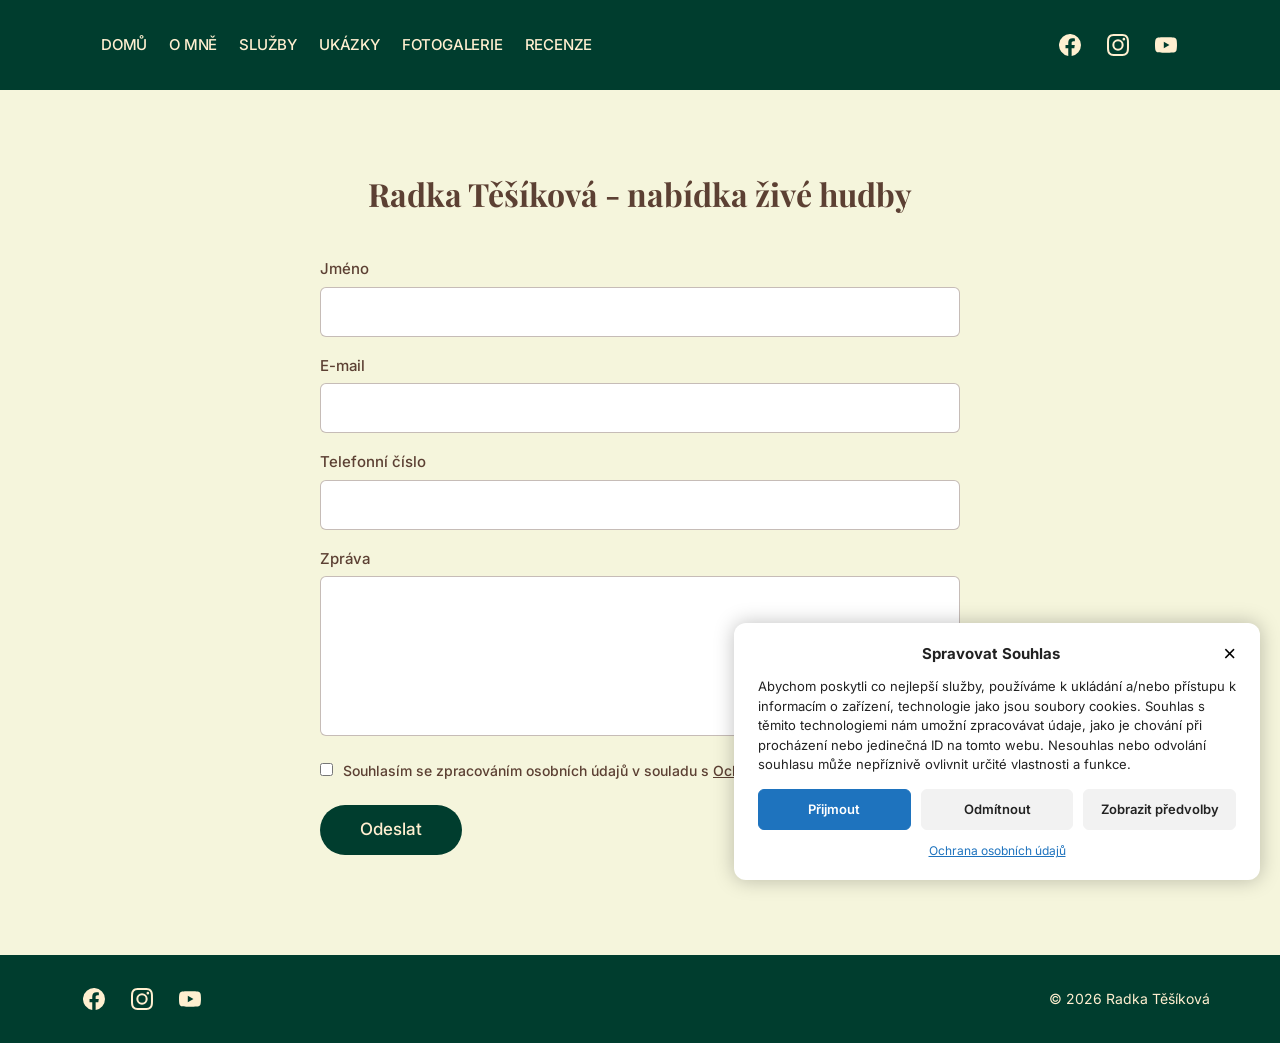
==== kontakt.html @ 89e09bd2 "Add files via upload" ====
<!DOCTYPE html>
<html lang="cs">
<head>
<meta charset="UTF-8">
<meta name="viewport" content="width=device-width, initial-scale=1">
<title>Kontakt - Radka Těšíková</title>
<meta name="description" content="Radka Těšíková - nabídka živé hudby">
<meta name="robots" content="follow, noindex">
<meta property="og:locale" content="cs_CZ">
<meta property="og:type" content="article">
<meta property="og:site_name" content="Radka Těšíková">
<meta property="og:title" content="Kontakt - Radka Těšíková">
<meta property="og:description" content="Radka Těšíková - nabídka živé hudby">
<meta property="og:url" content="https://radkatesikova.cz/kontakt/">
<meta property="og:image" content="https://radkatesikova.cz/wp-content/uploads/2025/07/tesikova_5.webp">
<link rel="preconnect" href="https://fonts.googleapis.com">
<link rel="preconnect" href="https://fonts.gstatic.com" crossorigin>
<link href="https://fonts.googleapis.com/css2?family=Inter:wght@300;400;500;700&family=Playfair+Display:ital,wght@0,400;0,700;1,300;1,400;1,700&display=swap" rel="stylesheet">
<link rel="stylesheet" href="style.css">
</head>
<body>
<a class="skip-link" href="#content">Přeskočit na obsah</a>

<header class="site-header solid">
  <div class="header-inner">
    <button class="menu-toggle" aria-label="Menu" aria-expanded="false">
      <svg viewBox="0 0 24 24"><path d="M3 6h18v2H3zm0 5h18v2H3zm0 5h18v2H3z"/></svg>
    </button>
    <nav class="main-nav" aria-label="Hlavní menu">
      <ul>
        <li><a href="index.html#hero">DOMŮ</a></li>
        <li><a href="index.html#about">O MNĚ</a></li>
        <li><a href="index.html#services">SLUŽBY</a></li>
        <li><a href="index.html#portfolio">UKÁZKY</a></li>
        <li><a href="index.html#gallery">FOTOGALERIE</a></li>
        <li><a href="index.html#reviews">RECENZE</a></li>
      </ul>
    </nav>
    <div class="social">
      <a href="https://www.facebook.com/radka.tesikova" target="_blank" rel="noopener" aria-label="Facebook"><svg viewBox="0 0 24 24"><path d="M24 12a12 12 0 1 0-13.9 11.9v-8.4H7.1V12h3V9.4c0-3 1.8-4.7 4.5-4.7 1.3 0 2.7.2 2.7.2v3h-1.5c-1.5 0-2 .9-2 1.9V12h3.4l-.5 3.5h-2.9v8.4A12 12 0 0 0 24 12z"/></svg></a>
      <a href="https://www.instagram.com/radus_tesikova/" target="_blank" rel="noopener" aria-label="Instagram"><svg viewBox="0 0 24 24"><path d="M12 2.2c3.2 0 3.6 0 4.8.1 3.3.1 4.8 1.7 4.9 4.9.1 1.3.1 1.6.1 4.8s0 3.6-.1 4.8c-.1 3.2-1.7 4.8-4.9 4.9-1.3.1-1.6.1-4.8.1s-3.6 0-4.8-.1c-3.3-.1-4.8-1.7-4.9-4.9C2.2 15.6 2.2 15.2 2.2 12s0-3.6.1-4.8C2.4 3.9 3.9 2.4 7.2 2.3 8.4 2.2 8.8 2.2 12 2.2zM12 0C8.7 0 8.3 0 7.1.1 2.7.3.3 2.7.1 7.1 0 8.3 0 8.7 0 12s0 3.7.1 4.9c.2 4.4 2.6 6.8 7 7 1.2.1 1.6.1 4.9.1s3.7 0 4.9-.1c4.4-.2 6.8-2.6 7-7 .1-1.2.1-1.6.1-4.9s0-3.7-.1-4.9c-.2-4.4-2.6-6.8-7-7C15.7 0 15.3 0 12 0zm0 5.8a6.2 6.2 0 1 0 0 12.4 6.2 6.2 0 0 0 0-12.4zM12 16a4 4 0 1 1 0-8 4 4 0 0 1 0 8zm6.4-11.8a1.4 1.4 0 1 0 0 2.9 1.4 1.4 0 0 0 0-2.9z"/></svg></a>
      <a href="https://www.youtube.com/@radkatesikova1398/featured" target="_blank" rel="noopener" aria-label="YouTube"><svg viewBox="0 0 24 24"><path d="M23.5 6.2a3 3 0 0 0-2.1-2.1C19.5 3.6 12 3.6 12 3.6s-7.5 0-9.4.5A3 3 0 0 0 .5 6.2C0 8.1 0 12 0 12s0 3.9.5 5.8a3 3 0 0 0 2.1 2.1c1.9.5 9.4.5 9.4.5s7.5 0 9.4-.5a3 3 0 0 0 2.1-2.1c.5-1.9.5-5.8.5-5.8s0-3.9-.5-5.8zM9.6 15.6V8.4l6.2 3.6-6.2 3.6z"/></svg></a>
    </div>
  </div>
</header>

<main id="content" class="contact-page">
  <h1>Radka Těšíková - nabídka živé hudby</h1>

  <!--
    Odesílání: vyplňte data-endpoint adresou formulářové služby (např. https://formspree.io/f/XXXX)
    nebo vlastního PHP skriptu. Bez něj formulář otevře e-mail s předvyplněnou zprávou.
  -->
  <form class="contact-form" data-endpoint="" novalidate>
    <div>
      <label for="f-name">Jméno</label>
      <input id="f-name" type="text" name="name" autocomplete="name" required>
    </div>
    <div>
      <label for="f-email">E-mail</label>
      <input id="f-email" type="email" name="email" autocomplete="email" required>
    </div>
    <div>
      <label for="f-phone">Telefonní číslo</label>
      <input id="f-phone" type="tel" name="phone" autocomplete="tel">
    </div>
    <div>
      <label for="f-msg">Zpráva</label>
      <textarea id="f-msg" name="message" required></textarea>
    </div>
    <label class="check">
      <input type="checkbox" name="gdpr" required>
      <span>Souhlasím se zpracováním osobních údajů v souladu s <a href="https://radkatesikova.cz/ochrana-osobnich-udaju/" target="_blank" rel="noopener">Ochrana osobních údajů</a>.</span>
    </label>
    <!-- ochrana proti spamu -->
    <input type="text" name="_gotcha" tabindex="-1" autocomplete="off" style="position:absolute;left:-9999px" aria-hidden="true">
    <button type="submit" class="btn-submit">Odeslat</button>
    <div class="form-msg" role="status" aria-live="polite"></div>
  </form>
</main>

<footer class="site-footer">
  <div class="footer-inner">
    <div class="social">
      <a href="https://www.facebook.com/radka.tesikova" target="_blank" rel="noopener" aria-label="Facebook"><svg viewBox="0 0 24 24"><path d="M24 12a12 12 0 1 0-13.9 11.9v-8.4H7.1V12h3V9.4c0-3 1.8-4.7 4.5-4.7 1.3 0 2.7.2 2.7.2v3h-1.5c-1.5 0-2 .9-2 1.9V12h3.4l-.5 3.5h-2.9v8.4A12 12 0 0 0 24 12z"/></svg></a>
      <a href="https://www.instagram.com/radus_tesikova/" target="_blank" rel="noopener" aria-label="Instagram"><svg viewBox="0 0 24 24"><path d="M12 2.2c3.2 0 3.6 0 4.8.1 3.3.1 4.8 1.7 4.9 4.9.1 1.3.1 1.6.1 4.8s0 3.6-.1 4.8c-.1 3.2-1.7 4.8-4.9 4.9-1.3.1-1.6.1-4.8.1s-3.6 0-4.8-.1c-3.3-.1-4.8-1.7-4.9-4.9C2.2 15.6 2.2 15.2 2.2 12s0-3.6.1-4.8C2.4 3.9 3.9 2.4 7.2 2.3 8.4 2.2 8.8 2.2 12 2.2zM12 0C8.7 0 8.3 0 7.1.1 2.7.3.3 2.7.1 7.1 0 8.3 0 8.7 0 12s0 3.7.1 4.9c.2 4.4 2.6 6.8 7 7 1.2.1 1.6.1 4.9.1s3.7 0 4.9-.1c4.4-.2 6.8-2.6 7-7 .1-1.2.1-1.6.1-4.9s0-3.7-.1-4.9c-.2-4.4-2.6-6.8-7-7C15.7 0 15.3 0 12 0zm0 5.8a6.2 6.2 0 1 0 0 12.4 6.2 6.2 0 0 0 0-12.4zM12 16a4 4 0 1 1 0-8 4 4 0 0 1 0 8zm6.4-11.8a1.4 1.4 0 1 0 0 2.9 1.4 1.4 0 0 0 0-2.9z"/></svg></a>
      <a href="https://www.youtube.com/@radkatesikova1398/featured" target="_blank" rel="noopener" aria-label="YouTube"><svg viewBox="0 0 24 24"><path d="M23.5 6.2a3 3 0 0 0-2.1-2.1C19.5 3.6 12 3.6 12 3.6s-7.5 0-9.4.5A3 3 0 0 0 .5 6.2C0 8.1 0 12 0 12s0 3.9.5 5.8a3 3 0 0 0 2.1 2.1c1.9.5 9.4.5 9.4.5s7.5 0 9.4-.5a3 3 0 0 0 2.1-2.1c.5-1.9.5-5.8.5-5.8s0-3.9-.5-5.8zM9.6 15.6V8.4l6.2 3.6-6.2 3.6z"/></svg></a>
    </div>
    <div class="copy">© <span id="year">2026</span> Radka Těšíková</div>
  </div>
</footer>

<div class="cookie-banner" role="dialog" aria-label="Spravovat souhlas">
  <div class="cb-head"><strong>Spravovat Souhlas</strong><button class="cb-x" aria-label="Zavřít">&times;</button></div>
  <p>Abychom poskytli co nejlepší služby, používáme k ukládání a/nebo přístupu k informacím o zařízení, technologie jako jsou soubory cookies. Souhlas s těmito technologiemi nám umožní zpracovávat údaje, jako je chování při procházení nebo jedinečná ID na tomto webu. Nesouhlas nebo odvolání souhlasu může nepříznivě ovlivnit určité vlastnosti a funkce.</p>
  <div class="cb-prefs">
    <label>Funkční <span class="always">Vždy aktivní</span></label>
    <label>Předvolby <input type="checkbox" data-cat="preferences"></label>
    <label>Statistiky <input type="checkbox" data-cat="statistics"></label>
    <label>Marketing <input type="checkbox" data-cat="marketing"></label>
  </div>
  <div class="cb-buttons">
    <button class="cb-accept">Přijmout</button>
    <button class="cb-deny">Odmítnout</button>
    <button class="cb-show-prefs">Zobrazit předvolby</button>
    <button class="cb-save" hidden>Uložit předvolby</button>
  </div>
  <div class="cb-links"><a href="https://radkatesikova.cz/ochrana-osobnich-udaju/" target="_blank" rel="noopener">Ochrana osobních údajů</a></div>
</div>
<button class="cookie-manage">Spravovat souhlas</button>

<button class="scroll-top" aria-label="Přejít nahoru"><svg viewBox="0 0 24 24"><path d="M12 6 3 15l1.5 1.5L12 9l7.5 7.5L21 15z"/></svg></button>

<script>document.getElementById("year").textContent = new Date().getFullYear();</script>
<script src="script.js"></script>
</body>
</html>
---- style.css ----
/* ===== Radka Těšíková – kopie webu ===== */
:root{
  --primary:#003D2E;      /* tmavě zelená */
  --secondary:#F5F5DC;    /* béžová */
  --text:#FFEFD0;         /* krémová */
  --accent:#5C4033;       /* hnědá */
  --gold:#D4AF37;
  --peach:#F0C691;        /* nadpisy služeb, tlačítko */
  --inter:"Inter",sans-serif;
  --playfair:"Playfair Display",serif;
  --container:1140px;
}
*{box-sizing:border-box;margin:0;padding:0}
html{scroll-behavior:smooth}
body{font-family:var(--inter);font-size:16px;line-height:1.5;color:var(--accent);background:#fff;-webkit-font-smoothing:antialiased}
img{max-width:100%;display:block}
a{color:inherit;text-decoration:none}
.container{max-width:var(--container);margin:0 auto;padding:0 10px}
.skip-link{position:absolute;left:-9999px;top:0;background:#fff;color:#000;padding:8px 14px;z-index:999}
.skip-link:focus{left:10px}

/* ===== Header ===== */
.site-header{position:absolute;top:0;left:0;right:0;z-index:50;padding:10px}
.site-header.solid{position:relative;background:var(--primary)}
.header-inner{max-width:1100px;margin:0 auto;display:flex;align-items:center;justify-content:space-between;min-height:70px}
.main-nav ul{list-style:none;display:flex;gap:0}
.main-nav a{display:block;padding:6px 11px;font-size:15px;font-weight:500;letter-spacing:-.2px;color:var(--text);position:relative;transition:color .25s}
.main-nav a::after{content:"";position:absolute;left:11px;right:11px;bottom:2px;height:2px;background:var(--peach);transform:scaleX(0);transition:transform .3s}
.main-nav a:hover{color:var(--peach)}
.main-nav a:hover::after{transform:scaleX(1)}
.social{display:flex;gap:0}
.social a{width:48px;height:48px;display:grid;place-items:center;border-radius:55px;color:var(--text);transition:transform .25s,color .25s}
.social a:hover{transform:translateY(-3px);color:var(--peach)}
.social svg{width:22px;height:22px;fill:currentColor}
.menu-toggle{display:none;background:none;border:0;cursor:pointer;padding:10px;color:var(--text)}
.menu-toggle svg{width:28px;height:28px;fill:currentColor}

/* ===== Hero ===== */
.hero{position:relative;min-height:100vh;display:flex;align-items:center;background:url("https://radkatesikova.cz/wp-content/uploads/2025/07/hero_image_optimized.webp") center/cover no-repeat;padding:10px}
.hero::before{content:"";position:absolute;inset:0;background:linear-gradient(270deg,rgba(255,0,0,0) 32%,rgba(0,61,46,.97) 100%);opacity:.68}
.hero-content{position:relative;z-index:1;width:100%;max-width:1100px;margin:0 auto;padding-left:135px}
.hero-content .inner{max-width:590px}
.hero h1{font-size:80px;font-weight:300;line-height:1.1;color:var(--text)}
.hero h2{font-size:33px;font-weight:300;line-height:1.5;color:var(--text);text-align:center;margin-top:5px}
.hero p{font-size:28px;font-weight:300;line-height:1.5;color:var(--text);margin-top:30px;padding-left:7px}
.hero p+p{margin-top:14px}
.hero .btn-wrap{text-align:center;margin-top:34px;padding-right:200px}
.btn-hero{display:inline-block;background:var(--peach);color:var(--primary);font-size:25px;font-weight:500;padding:10px 30px;border-radius:45px;transition:background .3s,transform .3s}
.btn-hero:hover{background:var(--text);transform:translateY(-2px)}
.hero-mobile{display:none}

/* ===== O mně ===== */
.about{background:var(--secondary);padding:70px 20px 280px}
.about-grid{max-width:var(--container);margin:0 auto;display:grid;grid-template-columns:228px 353px 80px 1fr;align-items:start}
.about-img{grid-column:2;padding:10px}
.about-img img{width:333px;height:500px;object-fit:cover}
.about-text{grid-column:4;padding:10px;padding-top:40px}
.about-title{font-family:var(--playfair);font-size:32px;font-weight:700;color:var(--accent);line-height:1.3;margin-bottom:30px}
.about-title .iii{font-family:var(--inter);font-weight:300;letter-spacing:1px;color:var(--gold)}
.about-text p{font-size:16px;color:var(--accent);margin-bottom:19px}

/* ===== Služby ===== */
.services{background:var(--primary);padding:0 20px 70px;color:var(--text)}
.services-grid{max-width:var(--container);margin:0 auto;display:grid;grid-template-columns:365px 79px 1fr 70px;align-items:start}
.poems{position:relative;background:var(--text);color:var(--primary);padding:87px 29px 50px 43px;margin-top:-210px;font-family:var(--playfair);font-style:italic}
.poems .q{position:absolute;width:70px;height:46px}
.poems .q-top{top:-20px;left:43px}
.poems .q-bottom{bottom:-46px;right:50px;transform:rotate(180deg)}
.poems h2{font-size:16px;font-weight:700;margin-bottom:20px}
.poems p{font-size:16px;font-weight:300;line-height:1.5;margin-bottom:23px}
.poems h2+p{margin-top:0}
.poems .poem+.poem{margin-top:42px}
.poems .end{text-align:right;font-weight:400}
.offer{grid-column:3;padding:10px;padding-top:40px}
.offer h2{font-family:var(--playfair);font-size:24px;font-weight:700;color:var(--text);margin-bottom:20px}
.offer h3{font-size:20px;font-weight:700;color:var(--peach);margin:0 0 10px}
.offer-block{margin-bottom:22px}
.offer p{font-size:16px}
.price-row{display:flex;justify-content:space-between;gap:20px;padding:3px 0;border-bottom:1px dashed rgba(255,239,208,.18)}
.price-row b{white-space:nowrap}
.price-row.extra{border:0;margin-top:8px}
.travel{font-size:14px;text-align:right;margin-top:8px}
.btn-outline{display:inline-block;border:1px solid var(--text);color:var(--text);background:var(--primary);padding:10px 30px;border-radius:45px;font-weight:500;transition:background .3s,color .3s}
.btn-outline:hover{background:var(--text);color:var(--primary)}
.offer .btn-wrap{text-align:center;margin:30px 0 40px}
.offer-notes{max-width:var(--container);margin:30px auto 0;padding:0 10px;font-size:14px;line-height:1.6;text-align:center;color:var(--text)}
.offer-notes p+p{margin-top:16px}

/* ===== Ukázky ===== */
.portfolio{background:var(--secondary);padding:70px 20px 80px}
.section-title{font-family:var(--playfair);font-size:24px;font-weight:700;text-align:center;padding:10px;margin-bottom:20px}
.portfolio .section-title{color:var(--accent)}
.videos{max-width:var(--container);margin:0 auto;display:grid;grid-template-columns:302px 672px;justify-content:center;gap:42px;align-items:start}
.videos .col{display:flex;flex-direction:column;gap:14px;padding:10px}
.video{position:relative;width:100%;background:#000;overflow:hidden}
.video.vertical{aspect-ratio:9/16}
.video.horizontal{aspect-ratio:16/9}
.video iframe,.video .yt-facade{position:absolute;inset:0;width:100%;height:100%;border:0}
.yt-facade{cursor:pointer;background-size:cover;background-position:center;display:grid;place-items:center}
.yt-facade::after{content:"";width:68px;height:48px;background:url("data:image/svg+xml,%3Csvg xmlns='http://www.w3.org/2000/svg' viewBox='0 0 68 48'%3E%3Cpath d='M66.5 7.7c-.8-2.9-2.5-5.4-5.4-6.2C55.8.1 34 0 34 0S12.2.1 6.9 1.6C4 2.4 2.3 4.8 1.5 7.7 0 13 0 24 0 24s0 11 1.5 16.3c.8 2.9 2.5 5.4 5.4 6.2C12.2 47.9 34 48 34 48s21.8-.1 27.1-1.6c2.9-.8 4.6-3.2 5.4-6.2C68 35 68 24 68 24s0-11-1.5-16.3z' fill='%23f00'/%3E%3Cpath d='M45 24 27 14v20' fill='%23fff'/%3E%3C/svg%3E") center/contain no-repeat;transition:transform .2s}
.yt-facade:hover::after{transform:scale(1.1)}

/* ===== Fotogalerie ===== */
.gallery{background:var(--primary);padding:70px 20px 80px}
.gallery .section-title{color:var(--text)}
.carousel{position:relative;max-width:var(--container);margin:0 auto}
.carousel-viewport{overflow:hidden;margin:0 30px}
.carousel-track{display:flex;transition:transform .5s ease}
.carousel-slide{flex:0 0 auto}
.gallery .carousel-slide{padding:0 10px}
.gallery .carousel-slide a{display:block;cursor:zoom-in}
.gallery .carousel-slide img{width:100%;aspect-ratio:683/1024;object-fit:cover}
.carousel-btn{position:absolute;top:50%;transform:translateY(-50%);background:none;border:0;cursor:pointer;width:30px;height:40px;display:grid;place-items:center;z-index:2;opacity:.9}
.carousel-btn:hover{opacity:1}
.carousel-btn svg{width:20px;height:20px;fill:currentColor}
.carousel-btn.prev{left:0}.carousel-btn.next{right:0}
.gallery .carousel-btn{color:var(--text)}
.reviews .carousel-btn{color:var(--accent)}

/* Lightbox */
.lightbox{position:fixed;inset:0;background:rgba(0,0,0,.92);z-index:200;display:none;align-items:center;justify-content:center}
.lightbox.open{display:flex}
.lightbox img{max-width:90vw;max-height:88vh;object-fit:contain}
.lightbox button{position:absolute;background:none;border:0;color:#fff;cursor:pointer;font-size:38px;line-height:1;padding:14px;opacity:.8}
.lightbox button:hover{opacity:1}
.lb-close{top:10px;right:14px}
.lb-prev{left:10px;top:50%;transform:translateY(-50%)}
.lb-next{right:10px;top:50%;transform:translateY(-50%)}
.lb-count{position:absolute;top:22px;left:24px;color:#fff;font-size:14px;opacity:.8}

/* ===== Recenze ===== */
.reviews{background:var(--text);padding:70px 20px 90px}
.reviews .section-title{color:var(--accent)}
.reviews .carousel-slide{padding:0 10px;align-self:flex-start}
.review{position:relative;padding-top:55px}
.review .avatar{position:absolute;top:0;left:50%;transform:translateX(-50%);width:100px;height:100px;border-radius:50%;object-fit:cover;z-index:1;background:#fff}
.review-card{position:relative;background:var(--secondary);padding:30px;padding-top:65px;text-align:center;color:var(--accent)}
.review-card .q{position:absolute;width:32px;height:21px}
.review-card .q-top{top:-5px;left:30px}
.review-card .q-bottom{bottom:16px;right:30px;transform:rotate(180deg)}
.review-card p{font-size:15px;line-height:1.5;padding:0 10px}
.review-card p+p{margin-top:10px}
.review-card .name{font-weight:700;margin-top:10px}
.reviews .carousel-track{align-items:flex-start}

/* ===== Footer ===== */
.site-footer{background:var(--primary);color:var(--text);padding:0 25px}
.footer-inner{max-width:var(--container);margin:0 auto;min-height:88px;display:flex;align-items:center;justify-content:space-between;gap:20px}
.site-footer .copy{font-size:14px}

/* ===== Kontakt ===== */
.contact-page{background:var(--secondary);padding:80px 20px 100px;min-height:calc(100vh - 178px)}
.contact-page h1{font-family:var(--playfair);font-size:32px;font-weight:700;color:var(--accent);text-align:center;margin-bottom:40px}
.contact-form{max-width:640px;margin:0 auto;display:grid;gap:18px}
.contact-form label{display:block;font-size:15px;font-weight:500;color:var(--accent);margin-bottom:6px}
.contact-form input[type=text],.contact-form input[type=email],.contact-form input[type=tel],.contact-form textarea{width:100%;font:inherit;color:var(--accent);background:#fff;border:1px solid rgba(92,64,51,.35);border-radius:6px;padding:12px 14px;transition:border-color .2s,box-shadow .2s}
.contact-form input:focus,.contact-form textarea:focus{outline:none;border-color:var(--primary);box-shadow:0 0 0 3px rgba(0,61,46,.15)}
.contact-form textarea{min-height:160px;resize:vertical}
.contact-form .check{display:flex;gap:10px;align-items:flex-start;font-size:14px;color:var(--accent)}
.contact-form .check input{margin-top:3px;accent-color:var(--primary)}
.contact-form .check a{text-decoration:underline}
.contact-form .error{border-color:#b3261e!important}
.contact-form .err-msg{color:#b3261e;font-size:13px;margin-top:4px}
.btn-submit{justify-self:start;background:var(--primary);color:var(--text);border:0;font:inherit;font-weight:500;font-size:17px;padding:12px 40px;border-radius:45px;cursor:pointer;transition:background .3s}
.btn-submit:hover{background:var(--accent)}
.form-msg{padding:14px;border-radius:6px;font-size:15px;display:none}
.form-msg.ok{display:block;background:#e4efe9;color:var(--primary)}
.form-msg.bad{display:block;background:#f9e3e1;color:#8a1c14}

/* ===== Cookie lišta ===== */
.cookie-banner{position:fixed;right:20px;bottom:20px;width:526px;max-width:calc(100% - 40px);background:#fff;color:#222;border-radius:12px;box-shadow:0 0 20px rgba(0,0,0,.25);padding:20px 24px;z-index:150;font-size:13px;line-height:1.5;display:none}
.cookie-banner.show{display:block}
.cookie-banner .cb-head{display:flex;justify-content:space-between;align-items:center;margin-bottom:12px}
.cookie-banner .cb-head strong{font-size:15px;flex:1;text-align:center}
.cookie-banner .cb-x{background:none;border:0;font-size:22px;cursor:pointer;line-height:1}
.cb-prefs{display:none;margin:12px 0}
.cb-prefs.open{display:block}
.cb-prefs label{display:flex;justify-content:space-between;align-items:center;padding:9px 12px;background:#f2f2f2;border-radius:6px;margin-bottom:6px;font-weight:600}
.cb-prefs .always{font-weight:400;color:#1b7a3e;font-size:12px}
.cb-buttons{display:flex;gap:10px;margin-top:14px}
.cb-buttons button{flex:1;padding:10px;border-radius:6px;font:inherit;font-weight:600;cursor:pointer;border:1px solid #f2f2f2;background:#f2f2f2;color:#222}
.cb-buttons .cb-accept{background:#1e73be;border-color:#1e73be;color:#fff}
.cb-links{text-align:center;margin-top:12px;font-size:12px}
.cb-links a{text-decoration:underline;color:#1e73be;margin:0 6px}
.cookie-manage{position:fixed;right:40px;bottom:0;background:#fff;color:#222;font-size:13px;padding:7px 14px;border-radius:6px 6px 0 0;box-shadow:0 0 10px rgba(0,0,0,.2);border:0;cursor:pointer;z-index:140;display:none}
.cookie-manage.show{display:block}

/* Scroll top */
.scroll-top{position:fixed;right:20px;bottom:60px;width:44px;height:44px;border-radius:50%;background:var(--peach);color:var(--primary);border:0;cursor:pointer;display:grid;place-items:center;opacity:0;visibility:hidden;transition:opacity .3s,visibility .3s;z-index:120}
.scroll-top.show{opacity:1;visibility:visible}
.scroll-top svg{width:18px;height:18px;fill:currentColor}

/* Animace při scrollu */
.reveal{opacity:0;transform:translateY(30px);transition:opacity .9s ease,transform .9s ease}
.reveal.in{opacity:1;transform:none}

/* ===== Tablet ===== */
@media (max-width:1024px){
  .hero-content{padding-left:40px}
  .hero h1{font-size:64px}
  .about-grid{grid-template-columns:1fr 1fr;gap:30px}
  .about-img{grid-column:1;justify-self:end}
  .about-text{grid-column:2}
  .about{padding-bottom:70px}
  .services{padding-top:70px}
  .services-grid{grid-template-columns:1fr;max-width:700px}
  .poems{margin-top:0}
  .offer{grid-column:1;padding-top:70px}
  .videos{grid-template-columns:1fr 2fr}
}

/* ===== Mobil ===== */
@media (max-width:767px){
  .site-header{padding:5px 10px}
  .menu-toggle{display:block}
  .main-nav{position:absolute;top:100%;left:0;right:0;background:var(--primary);max-height:0;overflow:hidden;transition:max-height .35s}
  .main-nav.open{max-height:400px}
  .main-nav ul{flex-direction:column;padding:10px 0}
  .main-nav a{padding:12px 20px;text-align:center}
  .main-nav a::after{display:none}
  .hero{display:none}
  .hero-mobile{display:block;background:var(--primary);color:var(--text);text-align:center;padding:110px 20px 40px;position:relative}
  .hero-mobile h1{font-size:44px;font-weight:300;line-height:1.1}
  .hero-mobile h2{font-size:24px;font-weight:300;margin:6px 0 24px}
  .hero-mobile p{font-size:20px;font-weight:300;line-height:1.5}
  .hero-mobile p+p{margin-top:14px}
  .hero-mobile .btn-hero{font-size:20px;margin:28px 0 30px}
  .hero-mobile img{margin:0 auto;width:100%;max-width:500px}
  .about{padding:50px 15px}
  .about-grid{grid-template-columns:1fr}
  .about-img,.about-text{grid-column:1;justify-self:center;text-align:center}
  .about-img img{width:100%;height:auto;aspect-ratio:2/3}
  .about-text{padding-top:20px}
  .services{padding:60px 15px}
  .poems{padding:70px 25px 50px}
  .offer{text-align:center}
  .price-row{flex-direction:column;align-items:center;gap:0;border:0}
  .travel{text-align:center}
  .videos{grid-template-columns:1fr;max-width:400px;gap:14px}
  .videos .col{padding:0}
  .carousel-viewport{margin:0 26px}
  .footer-inner{flex-direction:column;justify-content:center;padding:20px 0}
  .hero h1{font-size:44px}
}
@media (prefers-reduced-motion:reduce){*{transition:none!important;scroll-behavior:auto!important}.reveal{opacity:1;transform:none}}
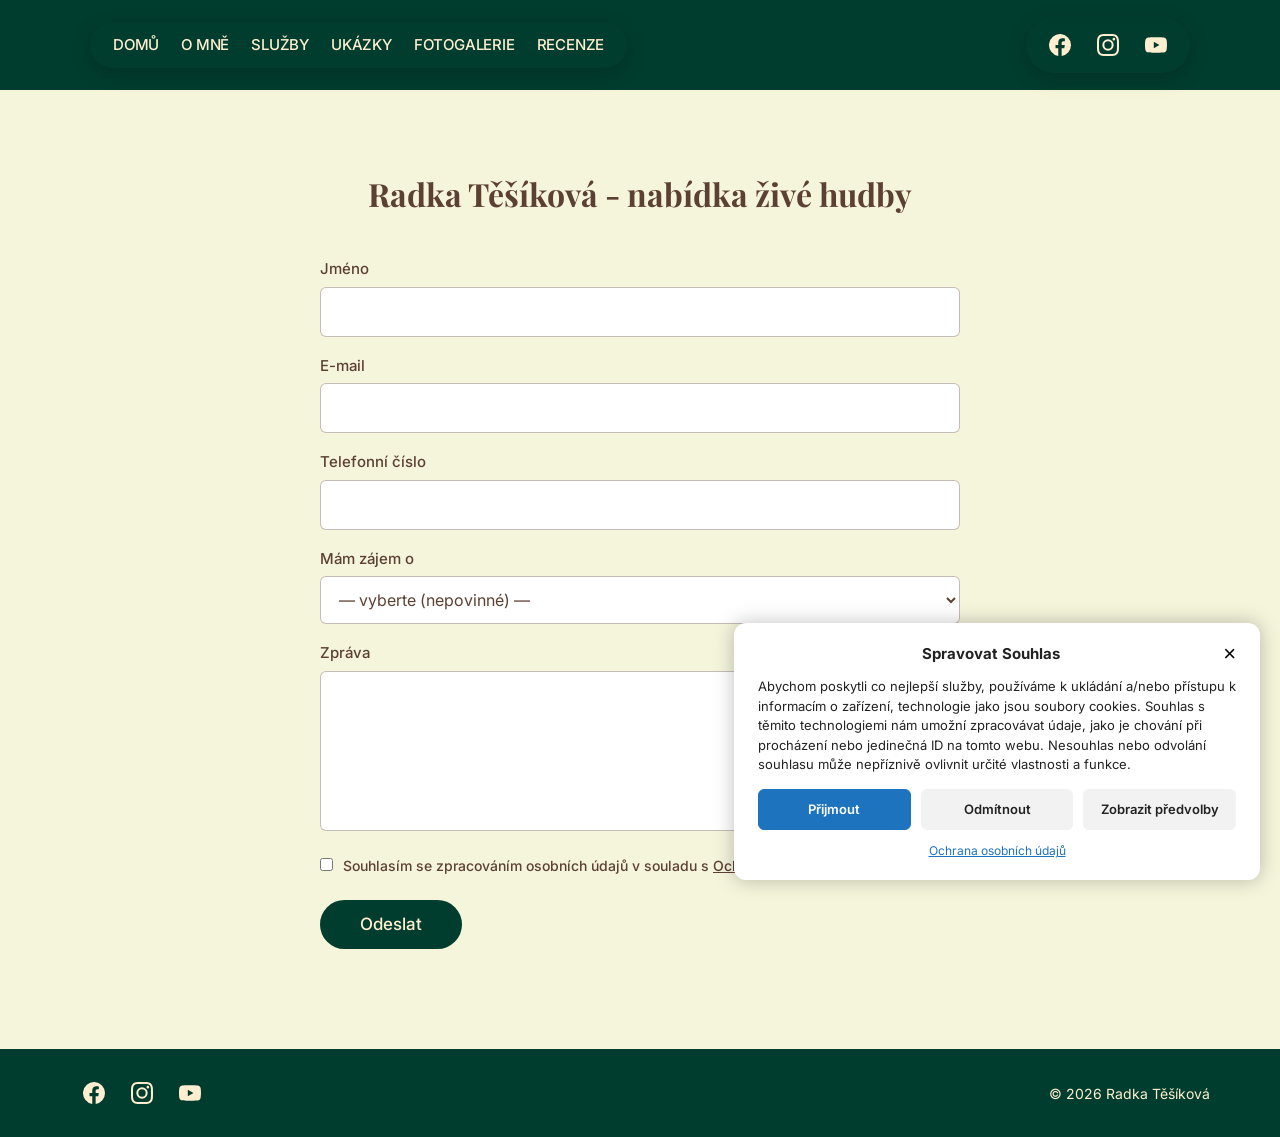
==== commit 261db1e8: "Add files via upload" ====
--- a/kontakt.html
+++ b/kontakt.html
@@ -12,7 +12,7 @@
 <meta property="og:title" content="Kontakt - Radka Těšíková">
 <meta property="og:description" content="Radka Těšíková - nabídka živé hudby">
 <meta property="og:url" content="https://radkatesikova.cz/kontakt/">
-<meta property="og:image" content="https://radkatesikova.cz/wp-content/uploads/2025/07/tesikova_5.webp">
+<meta property="og:image" content="https://radka.jurco.io/og.webp">
 <link rel="preconnect" href="https://fonts.googleapis.com">
 <link rel="preconnect" href="https://fonts.gstatic.com" crossorigin>
 <link href="https://fonts.googleapis.com/css2?family=Inter:wght@300;400;500;700&family=Playfair+Display:ital,wght@0,400;0,700;1,300;1,400;1,700&display=swap" rel="stylesheet">
@@ -65,6 +65,24 @@
       <input id="f-phone" type="tel" name="phone" autocomplete="tel">
     </div>
     <div>
+      <label for="f-pkg">Mám zájem o</label>
+      <select id="f-pkg" name="balicek">
+        <option value="">— vyberte (nepovinné) —</option>
+        <optgroup label="Svatba">
+          <option>Piano obřad (4 200 Kč)</option>
+          <option>Cello &amp; piano obřad (5 400 Kč)</option>
+          <option>Svatební balíček piano (od 6 900 Kč)</option>
+          <option>Svatební balíček cello &amp; piano (od 7 900 Kč)</option>
+          <option>Svatební obřad s více muzikanty (individuální nacenění)</option>
+        </optgroup>
+        <optgroup label="Další">
+          <option>Živá hudba na míru (např. firemní večírek, ples, oslava, koncert apod.)</option>
+          <option>Výuková lekce</option>
+          <option>Program na míru</option>
+        </optgroup>
+      </select>
+    </div>
+    <div>
       <label for="f-msg">Zpráva</label>
       <textarea id="f-msg" name="message" required></textarea>
     </div>
--- a/style.css
+++ b/style.css
@@ -13,7 +13,7 @@
 *{box-sizing:border-box;margin:0;padding:0}
 html{scroll-behavior:smooth}
 body{font-family:var(--inter);font-size:16px;line-height:1.5;color:var(--accent);background:#fff;-webkit-font-smoothing:antialiased}
-img{max-width:100%;display:block}
+img{max-width:100%;height:auto;display:block}
 a{color:inherit;text-decoration:none}
 .container{max-width:var(--container);margin:0 auto;padding:0 10px}
 .skip-link{position:absolute;left:-9999px;top:0;background:#fff;color:#000;padding:8px 14px;z-index:999}
@@ -23,31 +23,41 @@
 .site-header{position:absolute;top:0;left:0;right:0;z-index:50;padding:10px}
 .site-header.solid{position:relative;background:var(--primary)}
 .header-inner{max-width:1100px;margin:0 auto;display:flex;align-items:center;justify-content:space-between;min-height:70px}
-.main-nav ul{list-style:none;display:flex;gap:0}
+.main-nav ul{list-style:none;display:flex;gap:0;background:var(--primary);border-radius:40px;padding:6px 12px;box-shadow:0 6px 20px rgba(0,0,0,.18)}
 .main-nav a{display:block;padding:6px 11px;font-size:15px;font-weight:500;letter-spacing:-.2px;color:var(--text);position:relative;transition:color .25s}
 .main-nav a::after{content:"";position:absolute;left:11px;right:11px;bottom:2px;height:2px;background:var(--peach);transform:scaleX(0);transition:transform .3s}
 .main-nav a:hover{color:var(--peach)}
 .main-nav a:hover::after{transform:scaleX(1)}
 .social{display:flex;gap:0}
+.site-header .social{background:var(--primary);border-radius:40px;padding:4px 10px;box-shadow:0 6px 20px rgba(0,0,0,.18)}
 .social a{width:48px;height:48px;display:grid;place-items:center;border-radius:55px;color:var(--text);transition:transform .25s,color .25s}
 .social a:hover{transform:translateY(-3px);color:var(--peach)}
 .social svg{width:22px;height:22px;fill:currentColor}
-.menu-toggle{display:none;background:none;border:0;cursor:pointer;padding:10px;color:var(--text)}
+.menu-toggle{display:none;background:var(--primary);border:0;border-radius:50%;cursor:pointer;padding:10px;color:var(--text);box-shadow:0 6px 20px rgba(0,0,0,.18)}
 .menu-toggle svg{width:28px;height:28px;fill:currentColor}
 
 /* ===== Hero ===== */
-.hero{position:relative;min-height:100vh;display:flex;align-items:center;background:url("https://radkatesikova.cz/wp-content/uploads/2025/07/hero_image_optimized.webp") center/cover no-repeat;padding:10px}
-.hero::before{content:"";position:absolute;inset:0;background:linear-gradient(270deg,rgba(255,0,0,0) 32%,rgba(0,61,46,.97) 100%);opacity:.68}
-.hero-content{position:relative;z-index:1;width:100%;max-width:1100px;margin:0 auto;padding-left:135px}
-.hero-content .inner{max-width:590px}
+.hero{position:relative;min-height:100vh;display:flex;align-items:center;background:url("hero.webp") 30% center/cover no-repeat;padding:10px}
+.hero::before{content:"";position:absolute;inset:0;background:linear-gradient(90deg,rgba(0,61,46,0) 40%,rgba(0,61,46,.97) 100%);opacity:.75}
+.hero-content{position:relative;z-index:1;width:100%;max-width:1300px;margin:0 auto;display:flex;justify-content:flex-end;padding-right:40px}
+.hero-content .inner{width:50%;max-width:590px}
 .hero h1{font-size:80px;font-weight:300;line-height:1.1;color:var(--text)}
 .hero h2{font-size:33px;font-weight:300;line-height:1.5;color:var(--text);text-align:center;margin-top:5px}
 .hero p{font-size:28px;font-weight:300;line-height:1.5;color:var(--text);margin-top:30px;padding-left:7px}
 .hero p+p{margin-top:14px}
-.hero .btn-wrap{text-align:center;margin-top:34px;padding-right:200px}
+.hero .btn-wrap{margin-top:34px;padding-left:7px}
 .btn-hero{display:inline-block;background:var(--peach);color:var(--primary);font-size:25px;font-weight:500;padding:10px 30px;border-radius:45px;transition:background .3s,transform .3s}
 .btn-hero:hover{background:var(--text);transform:translateY(-2px)}
-.hero-mobile{display:none}
+.hero-mobile{display:none;background:var(--primary);color:var(--text);text-align:center}
+.hm-photo{position:relative}
+.hm-photo img{width:100%;height:auto;aspect-ratio:1/1;object-fit:cover}
+.hm-photo::after{content:"";position:absolute;left:0;right:0;bottom:0;height:22%;background:linear-gradient(to bottom,rgba(0,61,46,0),var(--primary))}
+.hm-text{padding:10px 24px 50px;position:relative;margin-top:-10px}
+.hm-text h1{font-size:62px;font-weight:300;line-height:1.1}
+.hm-text h2{font-size:26px;font-weight:300;margin:10px 0 26px}
+.hm-text p{font-size:20px;font-weight:300;line-height:1.5}
+.hm-text p.strong{font-weight:600;margin-top:4px}
+.hm-text .btn-hero{font-size:20px;margin-top:30px}
 
 /* ===== O mně ===== */
 .about{background:var(--secondary);padding:70px 20px 280px}
@@ -86,6 +96,79 @@
 .offer-notes{max-width:var(--container);margin:30px auto 0;padding:0 10px;font-size:14px;line-height:1.6;text-align:center;color:var(--text)}
 .offer-notes p+p{margin-top:16px}
 
+
+/* ===== Balíčky nabídky ===== */
+.offer-intro{grid-column:3;padding:40px 10px 10px}
+.offer-intro h2{font-family:var(--playfair);font-size:24px;font-weight:700;color:var(--text);margin-bottom:14px}
+.offer-intro .lead{font-size:20px;font-weight:300;line-height:1.5;max-width:560px}
+.jump{display:flex;flex-wrap:wrap;gap:10px;margin:26px 0 34px}
+.jump a{border:1px solid rgba(255,239,208,.45);border-radius:40px;padding:8px 18px;font-size:15px;font-weight:500;transition:background .25s,color .25s,border-color .25s}
+.jump a:hover{background:var(--peach);color:var(--primary);border-color:var(--peach)}
+.steps{list-style:none;counter-reset:s;display:grid;gap:18px;max-width:560px}
+.steps li{counter-increment:s;position:relative;padding-left:52px;font-size:15px;line-height:1.5}
+.steps li::before{content:counter(s);position:absolute;left:0;top:-2px;width:36px;height:36px;border-radius:50%;border:1px solid var(--peach);color:var(--peach);display:grid;place-items:center;font-family:var(--playfair);font-weight:700}
+.steps b{display:block;color:var(--peach);font-size:16px}
+.steps span{opacity:.85}
+
+.packages{max-width:var(--container);margin:70px auto 0;padding:0 10px}
+.pkg-group{scroll-margin-top:30px}
+.pkg-head{text-align:center;margin-bottom:28px}
+.pkg-head h3{font-family:var(--playfair);font-size:28px;font-weight:700;color:var(--text)}
+.pkg-head p{opacity:.85;margin-top:6px}
+.pkg-grid{display:grid;gap:20px}
+.pkg-grid.four{grid-template-columns:repeat(4,1fr)}
+.pkg-grid.two{grid-template-columns:repeat(2,1fr);margin-top:60px}
+.pkg{position:relative;display:flex;flex-direction:column;background:rgba(255,239,208,.06);border:1px solid rgba(255,239,208,.18);border-radius:16px;padding:30px 24px 26px;transition:transform .3s,box-shadow .3s,border-color .3s}
+.pkg:hover{transform:translateY(-6px);box-shadow:0 18px 40px rgba(0,0,0,.25);border-color:rgba(240,198,145,.6)}
+.pkg.featured{background:var(--text);color:var(--primary);border-color:var(--text)}
+.pkg-badge{align-self:flex-start;font-size:12px;font-weight:600;letter-spacing:.06em;text-transform:uppercase;color:var(--peach);margin-bottom:10px}
+.pkg.featured .pkg-badge{background:var(--primary);color:var(--text);padding:4px 10px;border-radius:20px}
+.pkg h4{font-family:var(--playfair);font-size:24px;font-weight:700;line-height:1.25}
+.pkg-desc{font-size:15px;opacity:.85;margin:8px 0 18px;min-height:45px}
+.pkg-price{display:flex;align-items:baseline;gap:6px;flex-wrap:wrap;padding-bottom:18px;border-bottom:1px solid rgba(255,239,208,.18);margin-bottom:18px}
+.pkg.featured .pkg-price{border-color:rgba(0,61,46,.2)}
+.pkg-price .amount{font-family:var(--playfair);font-size:34px;font-weight:700;color:var(--peach);line-height:1}
+.pkg.featured .pkg-price .amount{color:var(--primary)}
+.pkg-price .unit,.pkg-price .from{font-size:15px;opacity:.8}
+.pkg ul{list-style:none;display:grid;gap:9px;align-content:start;font-size:15px;margin-bottom:26px;flex:1}
+.pkg li{display:flex;gap:9px;align-items:flex-start}
+.pkg .ck{width:18px;height:18px;flex:0 0 18px;margin-top:2px;fill:var(--peach)}
+.pkg.featured .ck{fill:var(--primary)}
+.pkg-btn{display:block;text-align:center;background:var(--peach);color:var(--primary);font-weight:600;padding:13px 20px;border-radius:45px;transition:background .25s,transform .25s}
+.pkg-btn:hover{background:var(--text);transform:translateY(-2px)}
+.pkg.featured .pkg-btn{background:var(--primary);color:var(--text)}
+.pkg.featured .pkg-btn:hover{background:var(--accent)}
+.pkg-btn.ghost{background:transparent;border:1px solid var(--peach);color:var(--peach)}
+.pkg-btn.ghost:hover{background:var(--peach);color:var(--primary)}
+.pkg-addon{display:grid;grid-template-columns:1fr auto auto;gap:24px;align-items:center;margin-top:20px;border:1px dashed rgba(240,198,145,.6);border-radius:16px;padding:20px 26px}
+.pkg-addon b{display:block;font-size:17px}
+.pkg-addon span{font-size:14px;opacity:.8}
+.addon-price{font-family:var(--playfair);font-size:26px;font-weight:700;color:var(--peach);white-space:nowrap}
+.addon-price small{font-family:var(--inter);font-size:14px;font-weight:400;color:var(--text);opacity:.8}
+.pkg.wide h4{font-size:28px}
+.pkg.wide .pkg-desc{min-height:0}
+.travel-note{text-align:center;margin-top:34px;font-size:15px;opacity:.9}
+.travel-note svg{width:18px;height:18px;fill:var(--peach);display:inline-block;vertical-align:-3px;margin-right:6px}
+.custom-cta{display:flex;align-items:center;justify-content:space-between;gap:30px;margin-top:50px;background:var(--accent);border-radius:16px;padding:34px 40px}
+.custom-cta h3{font-family:var(--playfair);font-size:26px;font-weight:700;margin-bottom:8px}
+.custom-cta p{font-size:15px;opacity:.9;max-width:620px}
+.custom-cta .btn-hero{font-size:17px;white-space:nowrap;flex:0 0 auto}
+
+@media (max-width:1100px){.pkg-grid.four{grid-template-columns:repeat(2,1fr)}}
+@media (max-width:1024px){.offer-intro{grid-column:1;padding-top:70px}}
+@media (max-width:767px){
+  .offer-intro{text-align:left}
+  .offer-intro .lead{font-size:18px}
+  .packages{margin-top:50px;padding:0}
+  .pkg-grid.four,.pkg-grid.two{grid-template-columns:1fr}
+  .pkg-grid.two{margin-top:44px}
+  .pkg-head h3{font-size:24px}
+  .pkg-desc{min-height:0}
+  .pkg-addon{grid-template-columns:1fr;text-align:center;gap:12px}
+  .custom-cta{flex-direction:column;text-align:center;padding:28px 22px}
+  .custom-cta .btn-hero{white-space:normal}
+}
+
 /* ===== Ukázky ===== */
 .portfolio{background:var(--secondary);padding:70px 20px 80px}
 .section-title{font-family:var(--playfair);font-size:24px;font-weight:700;text-align:center;padding:10px;margin-bottom:20px}
@@ -156,6 +239,9 @@
 .contact-form input[type=text],.contact-form input[type=email],.contact-form input[type=tel],.contact-form textarea{width:100%;font:inherit;color:var(--accent);background:#fff;border:1px solid rgba(92,64,51,.35);border-radius:6px;padding:12px 14px;transition:border-color .2s,box-shadow .2s}
 .contact-form input:focus,.contact-form textarea:focus{outline:none;border-color:var(--primary);box-shadow:0 0 0 3px rgba(0,61,46,.15)}
 .contact-form textarea{min-height:160px;resize:vertical}
+.contact-form select{width:100%;font:inherit;color:var(--accent);background:#fff;border:1px solid rgba(92,64,51,.35);border-radius:6px;padding:12px 14px}
+.contact-form select:focus{outline:none;border-color:var(--primary);box-shadow:0 0 0 3px rgba(0,61,46,.15)}
+.contact-form .pkg-picked{background:#e4efe9;color:var(--primary);border-radius:6px;padding:10px 14px;font-size:15px}
 .contact-form .check{display:flex;gap:10px;align-items:flex-start;font-size:14px;color:var(--accent)}
 .contact-form .check input{margin-top:3px;accent-color:var(--primary)}
 .contact-form .check a{text-decoration:underline}
@@ -196,8 +282,13 @@
 
 /* ===== Tablet ===== */
 @media (max-width:1024px){
-  .hero-content{padding-left:40px}
-  .hero h1{font-size:64px}
+  .hero-content{padding-right:20px}
+  .hero-content .inner{width:44%}
+  .hero h1{font-size:56px}
+  .hero h2{font-size:26px}
+  .hero p{font-size:22px}
+  .hero{background-position:0% center}
+  .hero h1{font-size:50px}
   .about-grid{grid-template-columns:1fr 1fr;gap:30px}
   .about-img{grid-column:1;justify-self:end}
   .about-text{grid-column:2}
@@ -209,23 +300,26 @@
   .videos{grid-template-columns:1fr 2fr}
 }
 
+/* Tablet na výšku: hero jako na mobilu */
+@media (max-width:1024px) and (orientation:portrait){
+  .hero{display:none}
+  .hero-mobile{display:block}
+  .hm-text h1{font-size:64px}
+  .hm-text h2{font-size:30px}
+  .hm-text p{font-size:24px}
+}
+
 /* ===== Mobil ===== */
 @media (max-width:767px){
   .site-header{padding:5px 10px}
   .menu-toggle{display:block}
   .main-nav{position:absolute;top:100%;left:0;right:0;background:var(--primary);max-height:0;overflow:hidden;transition:max-height .35s}
   .main-nav.open{max-height:400px}
-  .main-nav ul{flex-direction:column;padding:10px 0}
+  .main-nav ul{flex-direction:column;padding:10px 0;border-radius:0;box-shadow:none}
   .main-nav a{padding:12px 20px;text-align:center}
   .main-nav a::after{display:none}
   .hero{display:none}
-  .hero-mobile{display:block;background:var(--primary);color:var(--text);text-align:center;padding:110px 20px 40px;position:relative}
-  .hero-mobile h1{font-size:44px;font-weight:300;line-height:1.1}
-  .hero-mobile h2{font-size:24px;font-weight:300;margin:6px 0 24px}
-  .hero-mobile p{font-size:20px;font-weight:300;line-height:1.5}
-  .hero-mobile p+p{margin-top:14px}
-  .hero-mobile .btn-hero{font-size:20px;margin:28px 0 30px}
-  .hero-mobile img{margin:0 auto;width:100%;max-width:500px}
+  .hero-mobile{display:block}
   .about{padding:50px 15px}
   .about-grid{grid-template-columns:1fr}
   .about-img,.about-text{grid-column:1;justify-self:center;text-align:center}
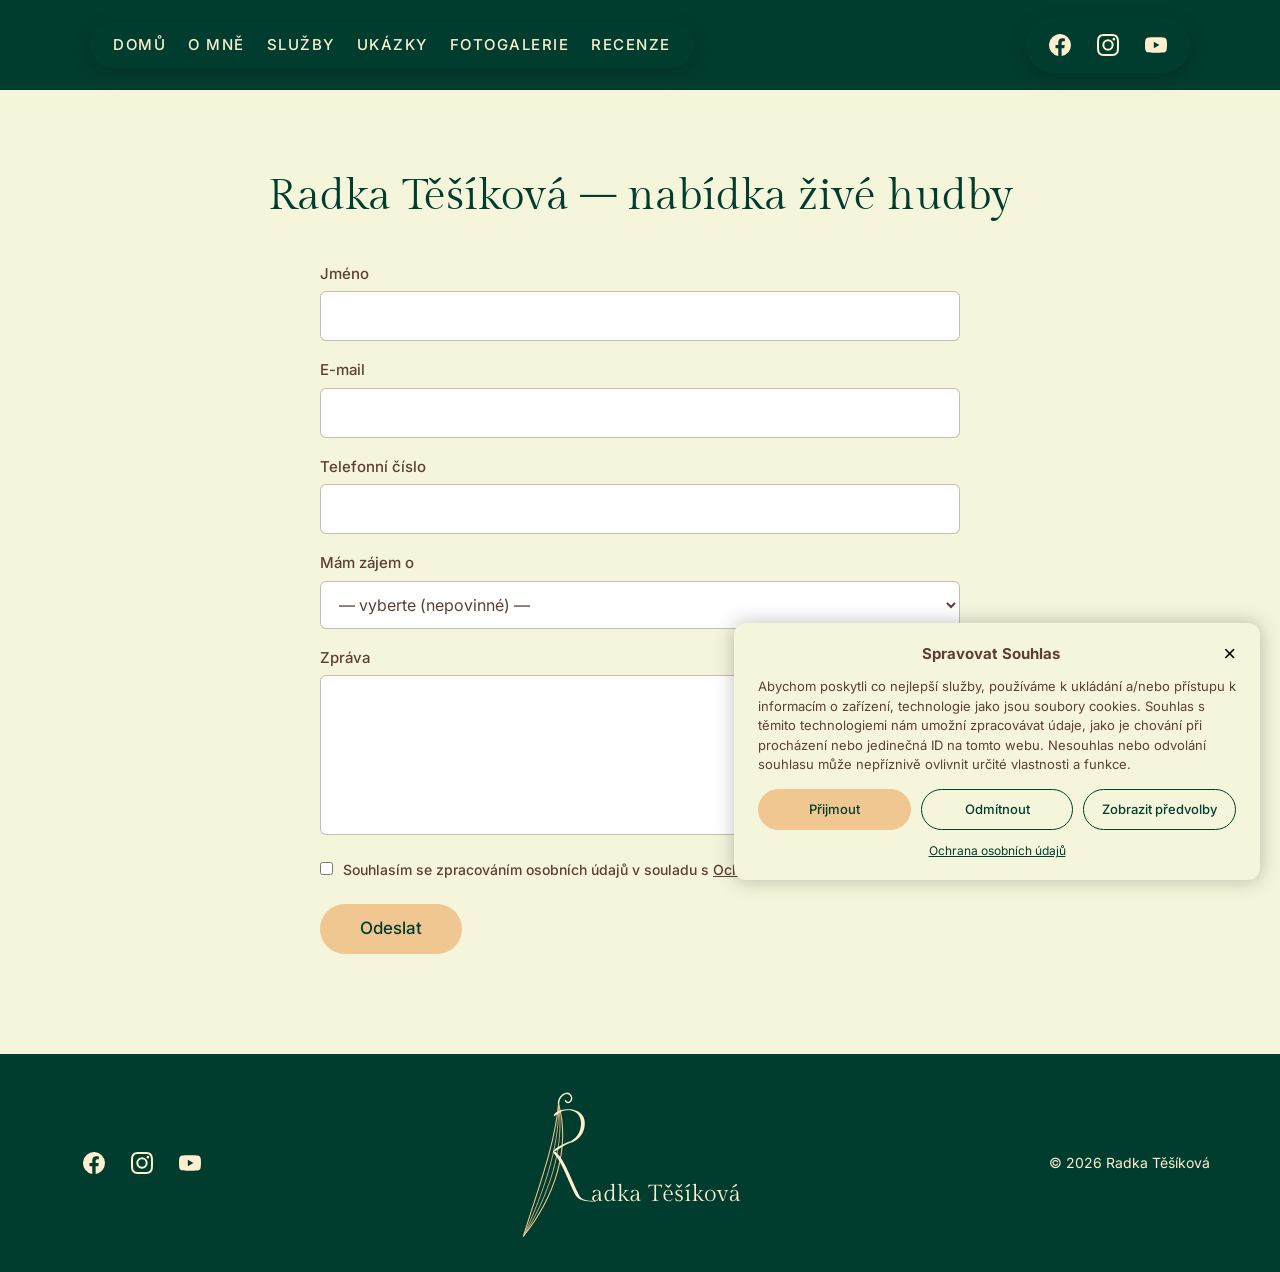
==== commit a4ca709e: "Add files via upload" ====
--- a/kontakt.html
+++ b/kontakt.html
@@ -15,7 +15,13 @@
 <meta property="og:image" content="https://radka.jurco.io/og.webp">
 <link rel="preconnect" href="https://fonts.googleapis.com">
 <link rel="preconnect" href="https://fonts.gstatic.com" crossorigin>
-<link href="https://fonts.googleapis.com/css2?family=Inter:wght@300;400;500;700&family=Playfair+Display:ital,wght@0,400;0,700;1,300;1,400;1,700&display=swap" rel="stylesheet">
+<link href="https://fonts.googleapis.com/css2?family=Gilda+Display&family=Inter:wght@300;400;500;700&family=Playfair+Display:ital,wght@0,400;0,700;1,400;1,700&display=swap" rel="stylesheet">
+<link rel="icon" href="favicon.svg" type="image/svg+xml">
+<link rel="icon" href="favicon-32.png" sizes="32x32" type="image/png">
+<link rel="icon" href="favicon.ico" sizes="any">
+<link rel="apple-touch-icon" href="apple-touch-icon.png">
+<link rel="manifest" href="site.webmanifest">
+<meta name="theme-color" content="#003D2E">
 <link rel="stylesheet" href="style.css">
 </head>
 <body>
@@ -45,7 +51,7 @@
 </header>
 
 <main id="content" class="contact-page">
-  <h1>Radka Těšíková - nabídka živé hudby</h1>
+  <h1><span class="nowrap">Radka Těšíková</span> – nabídka živé hudby</h1>
 
   <!--
     Odesílání: vyplňte data-endpoint adresou formulářové služby (např. https://formspree.io/f/XXXX)
@@ -104,6 +110,7 @@
       <a href="https://www.instagram.com/radus_tesikova/" target="_blank" rel="noopener" aria-label="Instagram"><svg viewBox="0 0 24 24"><path d="M12 2.2c3.2 0 3.6 0 4.8.1 3.3.1 4.8 1.7 4.9 4.9.1 1.3.1 1.6.1 4.8s0 3.6-.1 4.8c-.1 3.2-1.7 4.8-4.9 4.9-1.3.1-1.6.1-4.8.1s-3.6 0-4.8-.1c-3.3-.1-4.8-1.7-4.9-4.9C2.2 15.6 2.2 15.2 2.2 12s0-3.6.1-4.8C2.4 3.9 3.9 2.4 7.2 2.3 8.4 2.2 8.8 2.2 12 2.2zM12 0C8.7 0 8.3 0 7.1.1 2.7.3.3 2.7.1 7.1 0 8.3 0 8.7 0 12s0 3.7.1 4.9c.2 4.4 2.6 6.8 7 7 1.2.1 1.6.1 4.9.1s3.7 0 4.9-.1c4.4-.2 6.8-2.6 7-7 .1-1.2.1-1.6.1-4.9s0-3.7-.1-4.9c-.2-4.4-2.6-6.8-7-7C15.7 0 15.3 0 12 0zm0 5.8a6.2 6.2 0 1 0 0 12.4 6.2 6.2 0 0 0 0-12.4zM12 16a4 4 0 1 1 0-8 4 4 0 0 1 0 8zm6.4-11.8a1.4 1.4 0 1 0 0 2.9 1.4 1.4 0 0 0 0-2.9z"/></svg></a>
       <a href="https://www.youtube.com/@radkatesikova1398/featured" target="_blank" rel="noopener" aria-label="YouTube"><svg viewBox="0 0 24 24"><path d="M23.5 6.2a3 3 0 0 0-2.1-2.1C19.5 3.6 12 3.6 12 3.6s-7.5 0-9.4.5A3 3 0 0 0 .5 6.2C0 8.1 0 12 0 12s0 3.9.5 5.8a3 3 0 0 0 2.1 2.1c1.9.5 9.4.5 9.4.5s7.5 0 9.4-.5a3 3 0 0 0 2.1-2.1c.5-1.9.5-5.8.5-5.8s0-3.9-.5-5.8zM9.6 15.6V8.4l6.2 3.6-6.2 3.6z"/></svg></a>
     </div>
+    <a class="footer-logo" href="index.html" aria-label="Radka Těšíková – úvodní stránka"><img src="rt-logo-negativ.svg" alt="Radka Těšíková" width="220" height="150"></a>
     <div class="copy">© <span id="year">2026</span> Radka Těšíková</div>
   </div>
 </footer>
--- a/style.css
+++ b/style.css
@@ -6,8 +6,9 @@
   --accent:#5C4033;       /* hnědá */
   --gold:#D4AF37;
   --peach:#F0C691;        /* nadpisy služeb, tlačítko */
-  --inter:"Inter",sans-serif;
-  --playfair:"Playfair Display",serif;
+  --inter:"Inter",system-ui,sans-serif;
+  --gilda:"Gilda Display",Georgia,serif;
+  --playfair:"Playfair Display",Georgia,serif;
   --container:1140px;
 }
 *{box-sizing:border-box;margin:0;padding:0}
@@ -24,7 +25,7 @@
 .site-header.solid{position:relative;background:var(--primary)}
 .header-inner{max-width:1100px;margin:0 auto;display:flex;align-items:center;justify-content:space-between;min-height:70px}
 .main-nav ul{list-style:none;display:flex;gap:0;background:var(--primary);border-radius:40px;padding:6px 12px;box-shadow:0 6px 20px rgba(0,0,0,.18)}
-.main-nav a{display:block;padding:6px 11px;font-size:15px;font-weight:500;letter-spacing:-.2px;color:var(--text);position:relative;transition:color .25s}
+.main-nav a{display:block;padding:6px 11px;font-size:15px;font-weight:500;letter-spacing:.1em;color:var(--text);position:relative;transition:color .25s}
 .main-nav a::after{content:"";position:absolute;left:11px;right:11px;bottom:2px;height:2px;background:var(--peach);transform:scaleX(0);transition:transform .3s}
 .main-nav a:hover{color:var(--peach)}
 .main-nav a:hover::after{transform:scaleX(1)}
@@ -38,46 +39,50 @@
 
 /* ===== Hero ===== */
 .hero{position:relative;min-height:100vh;display:flex;align-items:center;background:url("hero.webp") 30% center/cover no-repeat;padding:10px}
-.hero::before{content:"";position:absolute;inset:0;background:linear-gradient(90deg,rgba(0,61,46,0) 40%,rgba(0,61,46,.97) 100%);opacity:.75}
+.hero::before{content:"";position:absolute;inset:0;background:linear-gradient(90deg,rgba(0,61,46,0) 34%,rgba(0,61,46,.86) 54%,rgba(0,61,46,.94) 100%)}
 .hero-content{position:relative;z-index:1;width:100%;max-width:1300px;margin:0 auto;display:flex;justify-content:flex-end;padding-right:40px}
 .hero-content .inner{width:50%;max-width:590px}
-.hero h1{font-size:80px;font-weight:300;line-height:1.1;color:var(--text)}
-.hero h2{font-size:33px;font-weight:300;line-height:1.5;color:var(--text);text-align:center;margin-top:5px}
-.hero p{font-size:28px;font-weight:300;line-height:1.5;color:var(--text);margin-top:30px;padding-left:7px}
+.hero-logo{line-height:0}
+.hero-logo img{display:block;width:100%;max-width:420px;min-width:200px;height:auto}
+.hero h1.hero-logo{margin:0 0 58px;padding-top:20px}
+.hero h2{font-size:23px;font-weight:300;line-height:1.5;color:var(--text);max-width:420px;text-align:center;margin-top:0}
+.hero p{font-size:23px;font-weight:300;line-height:1.5;color:var(--text);margin-top:30px;padding-left:7px}
 .hero p+p{margin-top:14px}
 .hero .btn-wrap{margin-top:34px;padding-left:7px}
-.btn-hero{display:inline-block;background:var(--peach);color:var(--primary);font-size:25px;font-weight:500;padding:10px 30px;border-radius:45px;transition:background .3s,transform .3s}
+.btn-hero{display:inline-block;background:var(--peach);color:var(--primary);font-size:22px;font-weight:500;padding:10px 30px;border-radius:45px;transition:background .3s,transform .3s}
 .btn-hero:hover{background:var(--text);transform:translateY(-2px)}
 .hero-mobile{display:none;background:var(--primary);color:var(--text);text-align:center}
 .hm-photo{position:relative}
 .hm-photo img{width:100%;height:auto;aspect-ratio:1/1;object-fit:cover}
 .hm-photo::after{content:"";position:absolute;left:0;right:0;bottom:0;height:22%;background:linear-gradient(to bottom,rgba(0,61,46,0),var(--primary))}
 .hm-text{padding:10px 24px 50px;position:relative;margin-top:-10px}
-.hm-text h1{font-size:62px;font-weight:300;line-height:1.1}
-.hm-text h2{font-size:26px;font-weight:300;margin:10px 0 26px}
+.hm-text .hero-logo{display:flex;justify-content:center;margin:12px 0 36px}
+.hm-text .hero-logo img{width:72%;max-width:340px;min-width:200px;height:auto}
+.hm-text h2{font-size:21px;font-weight:300;margin:0 0 26px}
 .hm-text p{font-size:20px;font-weight:300;line-height:1.5}
 .hm-text p.strong{font-weight:600;margin-top:4px}
 .hm-text .btn-hero{font-size:20px;margin-top:30px}
 
 /* ===== O mně ===== */
-.about{background:var(--secondary);padding:70px 20px 280px}
+.about{background:var(--secondary);padding:70px 20px 105px}
 .about-grid{max-width:var(--container);margin:0 auto;display:grid;grid-template-columns:228px 353px 80px 1fr;align-items:start}
 .about-img{grid-column:2;padding:10px}
 .about-img img{width:333px;height:500px;object-fit:cover}
 .about-text{grid-column:4;padding:10px;padding-top:40px}
 .about-title{font-family:var(--playfair);font-size:32px;font-weight:700;color:var(--accent);line-height:1.3;margin-bottom:30px}
-.about-title .iii{font-family:var(--inter);font-weight:300;letter-spacing:1px;color:var(--gold)}
+.about-title .iii{font-family:var(--playfair);font-weight:700;font-size:1.45em;line-height:.8;letter-spacing:.02em;color:var(--primary)}
 .about-text p{font-size:16px;color:var(--accent);margin-bottom:19px}
 
 /* ===== Služby ===== */
 .services{background:var(--primary);padding:0 20px 70px;color:var(--text)}
 .services-grid{max-width:var(--container);margin:0 auto;display:grid;grid-template-columns:365px 79px 1fr 70px;align-items:start}
-.poems{position:relative;background:var(--text);color:var(--primary);padding:87px 29px 50px 43px;margin-top:-210px;font-family:var(--playfair);font-style:italic}
-.poems .q{position:absolute;width:70px;height:46px}
-.poems .q-top{top:-20px;left:43px}
-.poems .q-bottom{bottom:-46px;right:50px;transform:rotate(180deg)}
+.poems{position:relative;z-index:2;background:var(--text);color:var(--primary);padding:87px 29px 50px 43px;margin-top:-210px;font-family:var(--playfair);font-style:italic}
+.q{position:absolute;font-family:var(--playfair);font-style:normal;font-weight:700;color:var(--gold);line-height:1;pointer-events:none;user-select:none}
+.poems .q{font-size:130px}
+.poems .q-top{top:-62px;left:36px}
+.poems .q-bottom{bottom:-92px;right:40px}
 .poems h2{font-size:16px;font-weight:700;margin-bottom:20px}
-.poems p{font-size:16px;font-weight:300;line-height:1.5;margin-bottom:23px}
+.poems p{font-size:17px;font-weight:400;line-height:1.5;margin-bottom:23px}
 .poems h2+p{margin-top:0}
 .poems .poem+.poem{margin-top:42px}
 .poems .end{text-align:right;font-weight:400}
@@ -102,7 +107,7 @@
 .offer-intro h2{font-family:var(--playfair);font-size:24px;font-weight:700;color:var(--text);margin-bottom:14px}
 .offer-intro .lead{font-size:20px;font-weight:300;line-height:1.5;max-width:560px}
 .jump{display:flex;flex-wrap:wrap;gap:10px;margin:26px 0 34px}
-.jump a{border:1px solid rgba(255,239,208,.45);border-radius:40px;padding:8px 18px;font-size:15px;font-weight:500;transition:background .25s,color .25s,border-color .25s}
+.jump a{border:1px solid var(--text);border-radius:40px;padding:8px 18px;font-size:15px;font-weight:500;transition:background .25s,color .25s,border-color .25s}
 .jump a:hover{background:var(--peach);color:var(--primary);border-color:var(--peach)}
 .steps{list-style:none;counter-reset:s;display:grid;gap:18px;max-width:560px}
 .steps li{counter-increment:s;position:relative;padding-left:52px;font-size:15px;line-height:1.5}
@@ -121,9 +126,10 @@
 .pkg{position:relative;display:flex;flex-direction:column;background:rgba(255,239,208,.06);border:1px solid rgba(255,239,208,.18);border-radius:16px;padding:30px 24px 26px;transition:transform .3s,box-shadow .3s,border-color .3s}
 .pkg:hover{transform:translateY(-6px);box-shadow:0 18px 40px rgba(0,0,0,.25);border-color:rgba(240,198,145,.6)}
 .pkg.featured{background:var(--text);color:var(--primary);border-color:var(--text)}
-.pkg-badge{align-self:flex-start;font-size:12px;font-weight:600;letter-spacing:.06em;text-transform:uppercase;color:var(--peach);margin-bottom:10px}
+.pkg-badge{align-self:flex-start;font-size:12px;font-weight:600;letter-spacing:.12em;text-transform:uppercase;color:var(--peach);margin-bottom:10px}
 .pkg.featured .pkg-badge{background:var(--primary);color:var(--text);padding:4px 10px;border-radius:20px}
-.pkg h4{font-family:var(--playfair);font-size:24px;font-weight:700;line-height:1.25}
+.pkg h4{font-family:var(--inter);font-size:17px;font-weight:700;line-height:1.35;color:var(--peach)}
+.pkg.featured h4{color:var(--primary)}
 .pkg-desc{font-size:15px;opacity:.85;margin:8px 0 18px;min-height:45px}
 .pkg-price{display:flex;align-items:baseline;gap:6px;flex-wrap:wrap;padding-bottom:18px;border-bottom:1px solid rgba(255,239,208,.18);margin-bottom:18px}
 .pkg.featured .pkg-price{border-color:rgba(0,61,46,.2)}
@@ -134,18 +140,18 @@
 .pkg li{display:flex;gap:9px;align-items:flex-start}
 .pkg .ck{width:18px;height:18px;flex:0 0 18px;margin-top:2px;fill:var(--peach)}
 .pkg.featured .ck{fill:var(--primary)}
-.pkg-btn{display:block;text-align:center;background:var(--peach);color:var(--primary);font-weight:600;padding:13px 20px;border-radius:45px;transition:background .25s,transform .25s}
+.pkg-btn{display:block;text-align:center;background:var(--peach);color:var(--primary);font-size:16px;font-weight:500;padding:13px 20px;border-radius:45px;transition:background .25s,transform .25s}
 .pkg-btn:hover{background:var(--text);transform:translateY(-2px)}
-.pkg.featured .pkg-btn{background:var(--primary);color:var(--text)}
-.pkg.featured .pkg-btn:hover{background:var(--accent)}
-.pkg-btn.ghost{background:transparent;border:1px solid var(--peach);color:var(--peach)}
-.pkg-btn.ghost:hover{background:var(--peach);color:var(--primary)}
+.pkg.featured .pkg-btn{background:var(--peach);color:var(--primary);box-shadow:inset 0 0 0 1px rgba(0,61,46,.25)}
+.pkg.featured .pkg-btn:hover{background:var(--primary);color:var(--text)}
+.pkg-btn.ghost{background:transparent;border:1px solid var(--text);color:var(--text)}
+.pkg-btn.ghost:hover{background:var(--text);color:var(--primary)}
 .pkg-addon{display:grid;grid-template-columns:1fr auto auto;gap:24px;align-items:center;margin-top:20px;border:1px dashed rgba(240,198,145,.6);border-radius:16px;padding:20px 26px}
 .pkg-addon b{display:block;font-size:17px}
 .pkg-addon span{font-size:14px;opacity:.8}
 .addon-price{font-family:var(--playfair);font-size:26px;font-weight:700;color:var(--peach);white-space:nowrap}
 .addon-price small{font-family:var(--inter);font-size:14px;font-weight:400;color:var(--text);opacity:.8}
-.pkg.wide h4{font-size:28px}
+.pkg.wide h4{font-size:17px}
 .pkg.wide .pkg-desc{min-height:0}
 .travel-note{text-align:center;margin-top:34px;font-size:15px;opacity:.9}
 .travel-note svg{width:18px;height:18px;fill:var(--peach);display:inline-block;vertical-align:-3px;margin-right:6px}
@@ -157,6 +163,7 @@
 @media (max-width:1100px){.pkg-grid.four{grid-template-columns:repeat(2,1fr)}}
 @media (max-width:1024px){.offer-intro{grid-column:1;padding-top:70px}}
 @media (max-width:767px){
+  .poems{display:none}
   .offer-intro{text-align:left}
   .offer-intro .lead{font-size:18px}
   .packages{margin-top:50px;padding:0}
@@ -218,22 +225,25 @@
 .review{position:relative;padding-top:55px}
 .review .avatar{position:absolute;top:0;left:50%;transform:translateX(-50%);width:100px;height:100px;border-radius:50%;object-fit:cover;z-index:1;background:#fff}
 .review-card{position:relative;background:var(--secondary);padding:30px;padding-top:65px;text-align:center;color:var(--accent)}
-.review-card .q{position:absolute;width:32px;height:21px}
-.review-card .q-top{top:-5px;left:30px}
-.review-card .q-bottom{bottom:16px;right:30px;transform:rotate(180deg)}
-.review-card p{font-size:15px;line-height:1.5;padding:0 10px}
+.review-card .q{font-size:72px}
+.review-card .q-top{top:-30px;left:26px}
+.review-card .q-bottom{bottom:-34px;right:26px}
+.review-card p{font-family:var(--playfair);font-style:italic;font-size:16px;line-height:1.6;color:var(--primary);padding:0 10px}
 .review-card p+p{margin-top:10px}
-.review-card .name{font-weight:700;margin-top:10px}
+.review-card .name{font-family:var(--inter);font-style:normal;font-size:15px;font-weight:700;color:var(--accent);margin-top:14px}
+.review-card{padding-bottom:44px}
 .reviews .carousel-track{align-items:flex-start}
 
 /* ===== Footer ===== */
 .site-footer{background:var(--primary);color:var(--text);padding:0 25px}
-.footer-inner{max-width:var(--container);margin:0 auto;min-height:88px;display:flex;align-items:center;justify-content:space-between;gap:20px}
+.footer-inner{max-width:var(--container);margin:0 auto;min-height:88px;padding:34px 0;display:flex;align-items:center;justify-content:space-between;gap:20px}
 .site-footer .copy{font-size:14px}
+.footer-logo{display:block;line-height:0}
+.footer-logo img{width:220px;height:auto}
 
 /* ===== Kontakt ===== */
 .contact-page{background:var(--secondary);padding:80px 20px 100px;min-height:calc(100vh - 178px)}
-.contact-page h1{font-family:var(--playfair);font-size:32px;font-weight:700;color:var(--accent);text-align:center;margin-bottom:40px}
+.contact-page h1{font-family:var(--gilda);font-size:44px;font-weight:400;line-height:1.2;color:var(--primary);text-align:center;margin-bottom:40px}
 .contact-form{max-width:640px;margin:0 auto;display:grid;gap:18px}
 .contact-form label{display:block;font-size:15px;font-weight:500;color:var(--accent);margin-bottom:6px}
 .contact-form input[type=text],.contact-form input[type=email],.contact-form input[type=tel],.contact-form textarea{width:100%;font:inherit;color:var(--accent);background:#fff;border:1px solid rgba(92,64,51,.35);border-radius:6px;padding:12px 14px;transition:border-color .2s,box-shadow .2s}
@@ -241,34 +251,34 @@
 .contact-form textarea{min-height:160px;resize:vertical}
 .contact-form select{width:100%;font:inherit;color:var(--accent);background:#fff;border:1px solid rgba(92,64,51,.35);border-radius:6px;padding:12px 14px}
 .contact-form select:focus{outline:none;border-color:var(--primary);box-shadow:0 0 0 3px rgba(0,61,46,.15)}
-.contact-form .pkg-picked{background:#e4efe9;color:var(--primary);border-radius:6px;padding:10px 14px;font-size:15px}
+.contact-form .pkg-picked{background:#E6EFEC;color:var(--primary);border-radius:6px;padding:10px 14px;font-size:15px}
 .contact-form .check{display:flex;gap:10px;align-items:flex-start;font-size:14px;color:var(--accent)}
 .contact-form .check input{margin-top:3px;accent-color:var(--primary)}
 .contact-form .check a{text-decoration:underline}
 .contact-form .error{border-color:#b3261e!important}
 .contact-form .err-msg{color:#b3261e;font-size:13px;margin-top:4px}
-.btn-submit{justify-self:start;background:var(--primary);color:var(--text);border:0;font:inherit;font-weight:500;font-size:17px;padding:12px 40px;border-radius:45px;cursor:pointer;transition:background .3s}
-.btn-submit:hover{background:var(--accent)}
+.btn-submit{justify-self:start;background:var(--peach);color:var(--primary);border:0;font:inherit;font-weight:500;font-size:17px;padding:12px 40px;border-radius:45px;cursor:pointer;transition:background .3s}
+.btn-submit:hover{background:var(--primary);color:var(--text)}
 .form-msg{padding:14px;border-radius:6px;font-size:15px;display:none}
-.form-msg.ok{display:block;background:#e4efe9;color:var(--primary)}
+.form-msg.ok{display:block;background:#E6EFEC;color:var(--primary)}
 .form-msg.bad{display:block;background:#f9e3e1;color:#8a1c14}
 
 /* ===== Cookie lišta ===== */
-.cookie-banner{position:fixed;right:20px;bottom:20px;width:526px;max-width:calc(100% - 40px);background:#fff;color:#222;border-radius:12px;box-shadow:0 0 20px rgba(0,0,0,.25);padding:20px 24px;z-index:150;font-size:13px;line-height:1.5;display:none}
+.cookie-banner{position:fixed;right:20px;bottom:20px;width:526px;max-width:calc(100% - 40px);background:var(--secondary);color:var(--accent);border-radius:12px;box-shadow:0 0 20px rgba(0,0,0,.25);padding:20px 24px;z-index:150;font-size:13px;line-height:1.5;display:none}
 .cookie-banner.show{display:block}
 .cookie-banner .cb-head{display:flex;justify-content:space-between;align-items:center;margin-bottom:12px}
 .cookie-banner .cb-head strong{font-size:15px;flex:1;text-align:center}
 .cookie-banner .cb-x{background:none;border:0;font-size:22px;cursor:pointer;line-height:1}
 .cb-prefs{display:none;margin:12px 0}
 .cb-prefs.open{display:block}
-.cb-prefs label{display:flex;justify-content:space-between;align-items:center;padding:9px 12px;background:#f2f2f2;border-radius:6px;margin-bottom:6px;font-weight:600}
-.cb-prefs .always{font-weight:400;color:#1b7a3e;font-size:12px}
+.cb-prefs label{display:flex;justify-content:space-between;align-items:center;padding:9px 12px;background:var(--text);border-radius:6px;margin-bottom:6px;font-weight:600}
+.cb-prefs .always{font-weight:400;color:var(--primary);font-size:12px}
 .cb-buttons{display:flex;gap:10px;margin-top:14px}
-.cb-buttons button{flex:1;padding:10px;border-radius:6px;font:inherit;font-weight:600;cursor:pointer;border:1px solid #f2f2f2;background:#f2f2f2;color:#222}
-.cb-buttons .cb-accept{background:#1e73be;border-color:#1e73be;color:#fff}
+.cb-buttons button{flex:1;padding:10px;border-radius:45px;font:inherit;font-weight:500;cursor:pointer;border:1px solid var(--primary);background:transparent;color:var(--primary)}
+.cb-buttons .cb-accept{background:var(--peach);border-color:var(--peach);color:var(--primary)}
 .cb-links{text-align:center;margin-top:12px;font-size:12px}
-.cb-links a{text-decoration:underline;color:#1e73be;margin:0 6px}
-.cookie-manage{position:fixed;right:40px;bottom:0;background:#fff;color:#222;font-size:13px;padding:7px 14px;border-radius:6px 6px 0 0;box-shadow:0 0 10px rgba(0,0,0,.2);border:0;cursor:pointer;z-index:140;display:none}
+.cb-links a{text-decoration:underline;color:var(--primary);margin:0 6px}
+.cookie-manage{position:fixed;right:40px;bottom:0;background:var(--secondary);color:var(--primary);font-size:13px;padding:7px 14px;border-radius:6px 6px 0 0;box-shadow:0 0 10px rgba(0,0,0,.2);border:0;cursor:pointer;z-index:140;display:none}
 .cookie-manage.show{display:block}
 
 /* Scroll top */
@@ -284,11 +294,9 @@
 @media (max-width:1024px){
   .hero-content{padding-right:20px}
   .hero-content .inner{width:44%}
-  .hero h1{font-size:56px}
-  .hero h2{font-size:26px}
-  .hero p{font-size:22px}
+  .hero h2{font-size:21px}
+  .hero p{font-size:20px}
   .hero{background-position:0% center}
-  .hero h1{font-size:50px}
   .about-grid{grid-template-columns:1fr 1fr;gap:30px}
   .about-img{grid-column:1;justify-self:end}
   .about-text{grid-column:2}
@@ -304,8 +312,7 @@
 @media (max-width:1024px) and (orientation:portrait){
   .hero{display:none}
   .hero-mobile{display:block}
-  .hm-text h1{font-size:64px}
-  .hm-text h2{font-size:30px}
+  .hm-text h2{font-size:23px}
   .hm-text p{font-size:24px}
 }
 
@@ -334,6 +341,19 @@
   .videos .col{padding:0}
   .carousel-viewport{margin:0 26px}
   .footer-inner{flex-direction:column;justify-content:center;padding:20px 0}
-  .hero h1{font-size:44px}
 }
 @media (prefers-reduced-motion:reduce){*{transition:none!important;scroll-behavior:auto!important}.reveal{opacity:1;transform:none}}
+
+/* ===== Brand manuál: doplňky ===== */
+.nowrap{white-space:nowrap}
+.about-text p,.offer-intro .lead{hyphens:manual}
+/* Ornament strun (Meruňka na zelené, nikdy přes text) */
+.services{position:relative}
+.strings-orn{position:absolute;top:120px;right:44px;width:70px;height:calc(100% - 240px);pointer-events:none}
+.strings-orn path{fill:none;stroke:var(--peach);stroke-linecap:round;vector-effect:non-scaling-stroke}
+@media (max-width:1320px){.strings-orn{display:none}}
+@media (max-width:767px){
+  .contact-page h1{font-size:34px}
+  .footer-logo img{width:200px}
+  .poems .q{font-size:110px}
+}
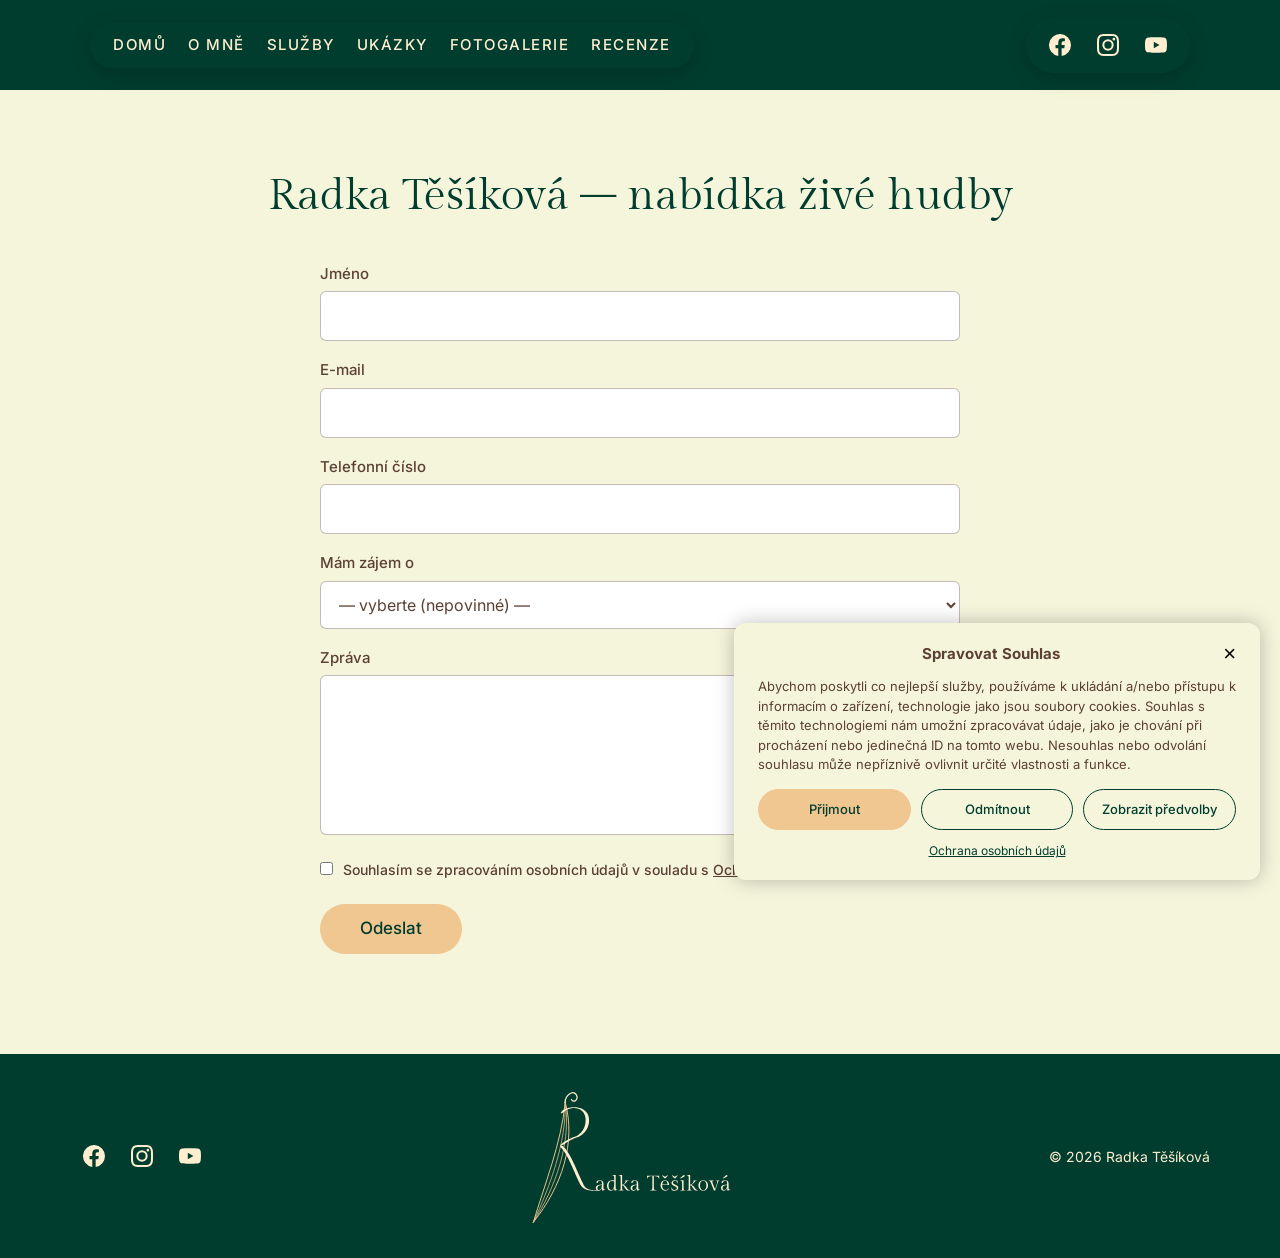
==== commit bbd6f28a: "Add files via upload" ====
--- a/kontakt.html
+++ b/kontakt.html
@@ -110,7 +110,7 @@
       <a href="https://www.instagram.com/radus_tesikova/" target="_blank" rel="noopener" aria-label="Instagram"><svg viewBox="0 0 24 24"><path d="M12 2.2c3.2 0 3.6 0 4.8.1 3.3.1 4.8 1.7 4.9 4.9.1 1.3.1 1.6.1 4.8s0 3.6-.1 4.8c-.1 3.2-1.7 4.8-4.9 4.9-1.3.1-1.6.1-4.8.1s-3.6 0-4.8-.1c-3.3-.1-4.8-1.7-4.9-4.9C2.2 15.6 2.2 15.2 2.2 12s0-3.6.1-4.8C2.4 3.9 3.9 2.4 7.2 2.3 8.4 2.2 8.8 2.2 12 2.2zM12 0C8.7 0 8.3 0 7.1.1 2.7.3.3 2.7.1 7.1 0 8.3 0 8.7 0 12s0 3.7.1 4.9c.2 4.4 2.6 6.8 7 7 1.2.1 1.6.1 4.9.1s3.7 0 4.9-.1c4.4-.2 6.8-2.6 7-7 .1-1.2.1-1.6.1-4.9s0-3.7-.1-4.9c-.2-4.4-2.6-6.8-7-7C15.7 0 15.3 0 12 0zm0 5.8a6.2 6.2 0 1 0 0 12.4 6.2 6.2 0 0 0 0-12.4zM12 16a4 4 0 1 1 0-8 4 4 0 0 1 0 8zm6.4-11.8a1.4 1.4 0 1 0 0 2.9 1.4 1.4 0 0 0 0-2.9z"/></svg></a>
       <a href="https://www.youtube.com/@radkatesikova1398/featured" target="_blank" rel="noopener" aria-label="YouTube"><svg viewBox="0 0 24 24"><path d="M23.5 6.2a3 3 0 0 0-2.1-2.1C19.5 3.6 12 3.6 12 3.6s-7.5 0-9.4.5A3 3 0 0 0 .5 6.2C0 8.1 0 12 0 12s0 3.9.5 5.8a3 3 0 0 0 2.1 2.1c1.9.5 9.4.5 9.4.5s7.5 0 9.4-.5a3 3 0 0 0 2.1-2.1c.5-1.9.5-5.8.5-5.8s0-3.9-.5-5.8zM9.6 15.6V8.4l6.2 3.6-6.2 3.6z"/></svg></a>
     </div>
-    <a class="footer-logo" href="index.html" aria-label="Radka Těšíková – úvodní stránka"><img src="rt-logo-negativ.svg" alt="Radka Těšíková" width="220" height="150"></a>
+    <a class="footer-logo" href="index.html" aria-label="Radka Těšíková – úvodní stránka"><img src="rt-logo-negativ.svg" alt="Radka Těšíková" width="200" height="136"></a>
     <div class="copy">© <span id="year">2026</span> Radka Těšíková</div>
   </div>
 </footer>
--- a/style.css
+++ b/style.css
@@ -41,14 +41,14 @@
 .hero{position:relative;min-height:100vh;display:flex;align-items:center;background:url("hero.webp") 30% center/cover no-repeat;padding:10px}
 .hero::before{content:"";position:absolute;inset:0;background:linear-gradient(90deg,rgba(0,61,46,0) 34%,rgba(0,61,46,.86) 54%,rgba(0,61,46,.94) 100%)}
 .hero-content{position:relative;z-index:1;width:100%;max-width:1300px;margin:0 auto;display:flex;justify-content:flex-end;padding-right:40px}
-.hero-content .inner{width:50%;max-width:590px}
+.hero-content .inner{width:420px;max-width:46%;text-align:center}
 .hero-logo{line-height:0}
-.hero-logo img{display:block;width:100%;max-width:420px;min-width:200px;height:auto}
+.hero-logo img{display:block;width:100%;max-width:420px;min-width:200px;height:auto;margin:0 auto}
 .hero h1.hero-logo{margin:0 0 58px;padding-top:20px}
-.hero h2{font-size:23px;font-weight:300;line-height:1.5;color:var(--text);max-width:420px;text-align:center;margin-top:0}
-.hero p{font-size:23px;font-weight:300;line-height:1.5;color:var(--text);margin-top:30px;padding-left:7px}
+.hero h2{font-size:23px;font-weight:300;line-height:1.5;color:var(--text);text-align:center;margin-top:0}
+.hero p{font-size:23px;font-weight:300;line-height:1.5;color:var(--text);margin-top:30px;text-align:center}
 .hero p+p{margin-top:14px}
-.hero .btn-wrap{margin-top:34px;padding-left:7px}
+.hero .btn-wrap{margin-top:34px;text-align:center}
 .btn-hero{display:inline-block;background:var(--peach);color:var(--primary);font-size:22px;font-weight:500;padding:10px 30px;border-radius:45px;transition:background .3s,transform .3s}
 .btn-hero:hover{background:var(--text);transform:translateY(-2px)}
 .hero-mobile{display:none;background:var(--primary);color:var(--text);text-align:center}
@@ -239,7 +239,7 @@
 .footer-inner{max-width:var(--container);margin:0 auto;min-height:88px;padding:34px 0;display:flex;align-items:center;justify-content:space-between;gap:20px}
 .site-footer .copy{font-size:14px}
 .footer-logo{display:block;line-height:0}
-.footer-logo img{width:220px;height:auto}
+.footer-logo img{width:200px;height:auto}
 
 /* ===== Kontakt ===== */
 .contact-page{background:var(--secondary);padding:80px 20px 100px;min-height:calc(100vh - 178px)}
@@ -293,7 +293,7 @@
 /* ===== Tablet ===== */
 @media (max-width:1024px){
   .hero-content{padding-right:20px}
-  .hero-content .inner{width:44%}
+  .hero-content .inner{max-width:44%}
   .hero h2{font-size:21px}
   .hero p{font-size:20px}
   .hero{background-position:0% center}
@@ -354,6 +354,5 @@
 @media (max-width:1320px){.strings-orn{display:none}}
 @media (max-width:767px){
   .contact-page h1{font-size:34px}
-  .footer-logo img{width:200px}
   .poems .q{font-size:110px}
 }
